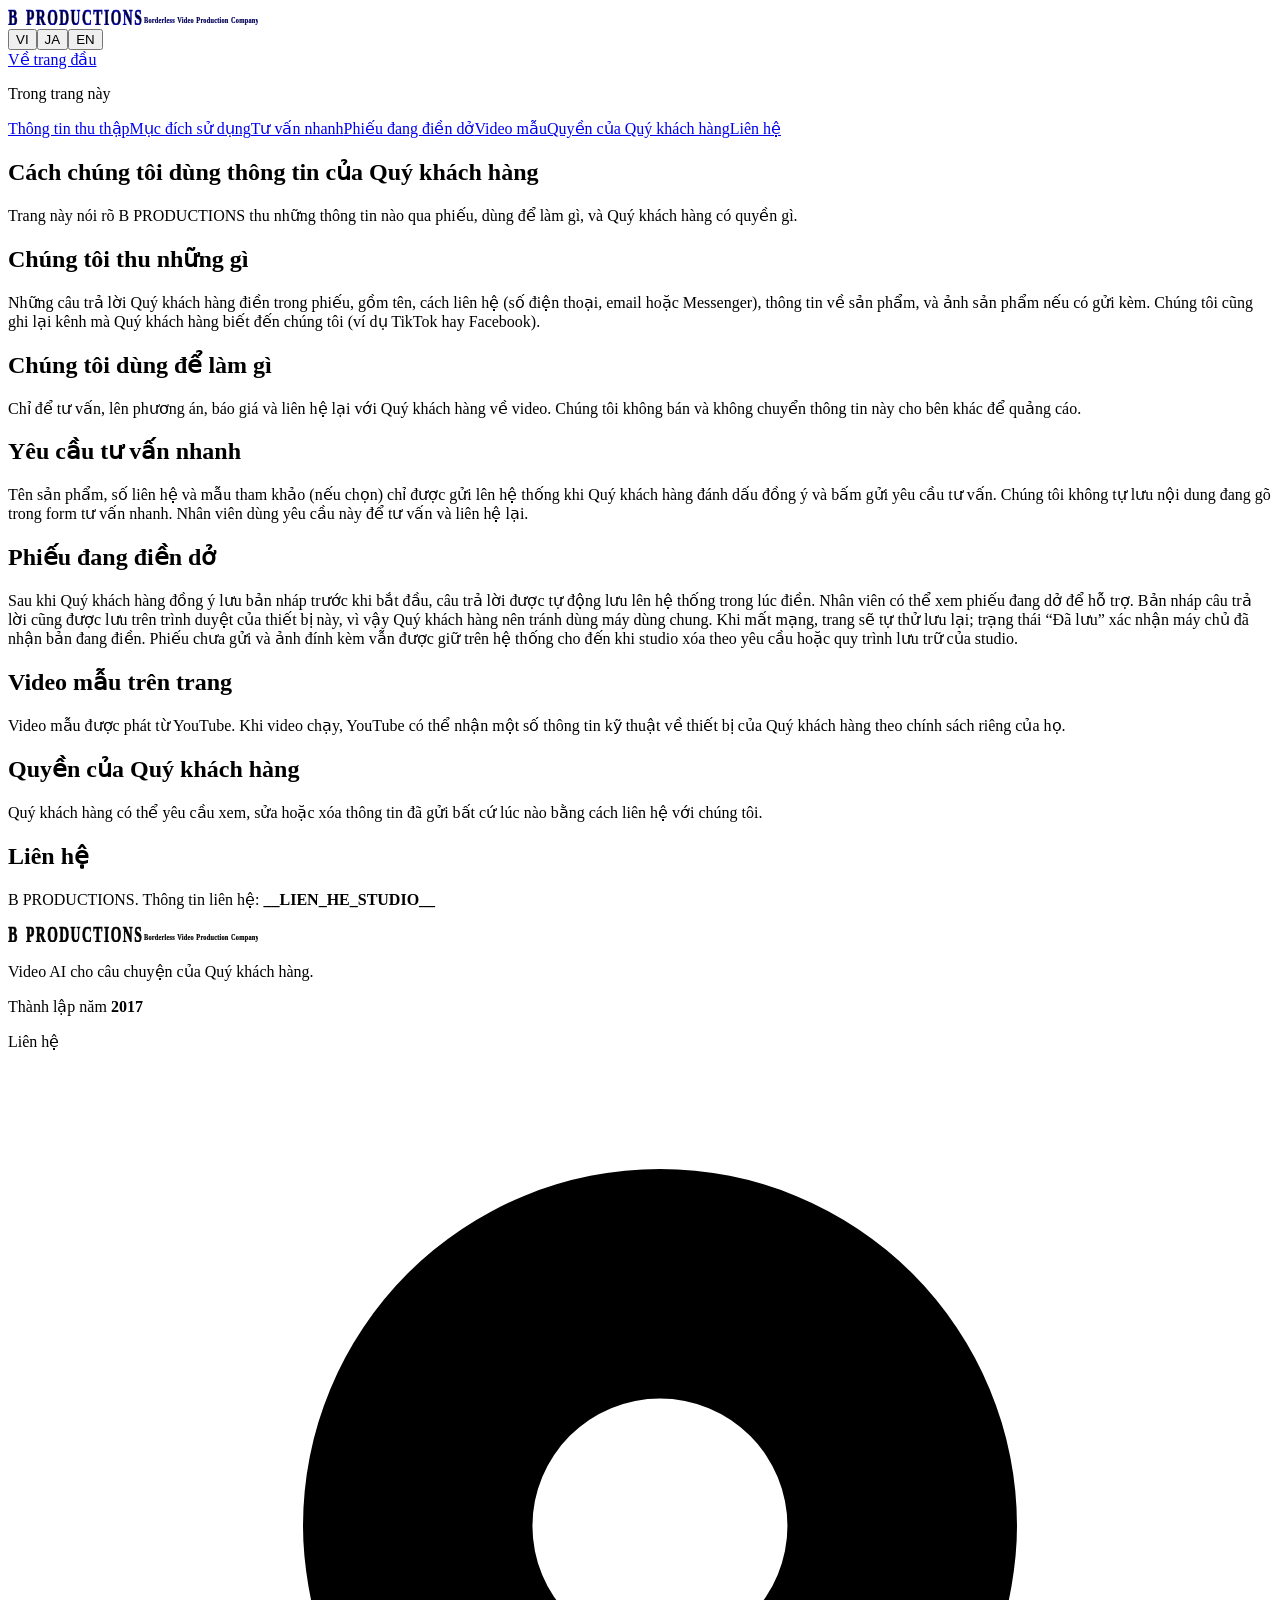
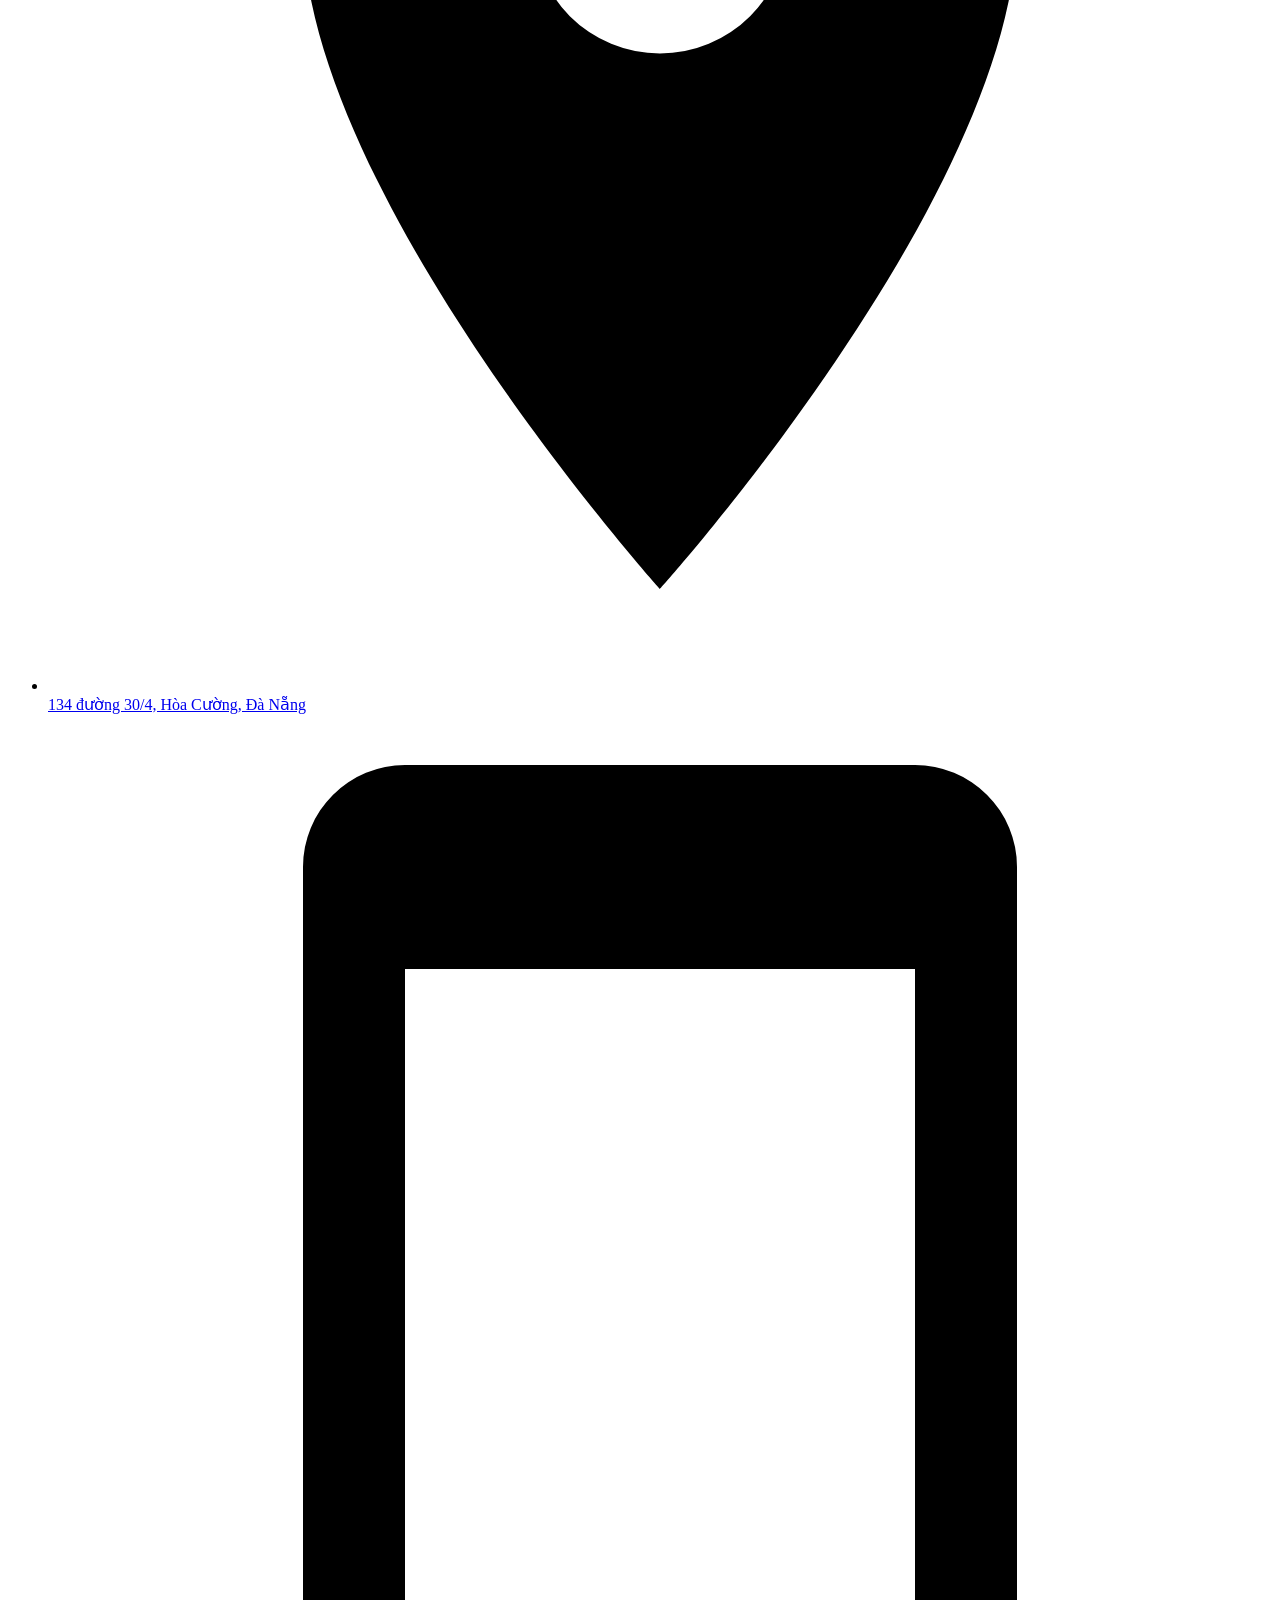
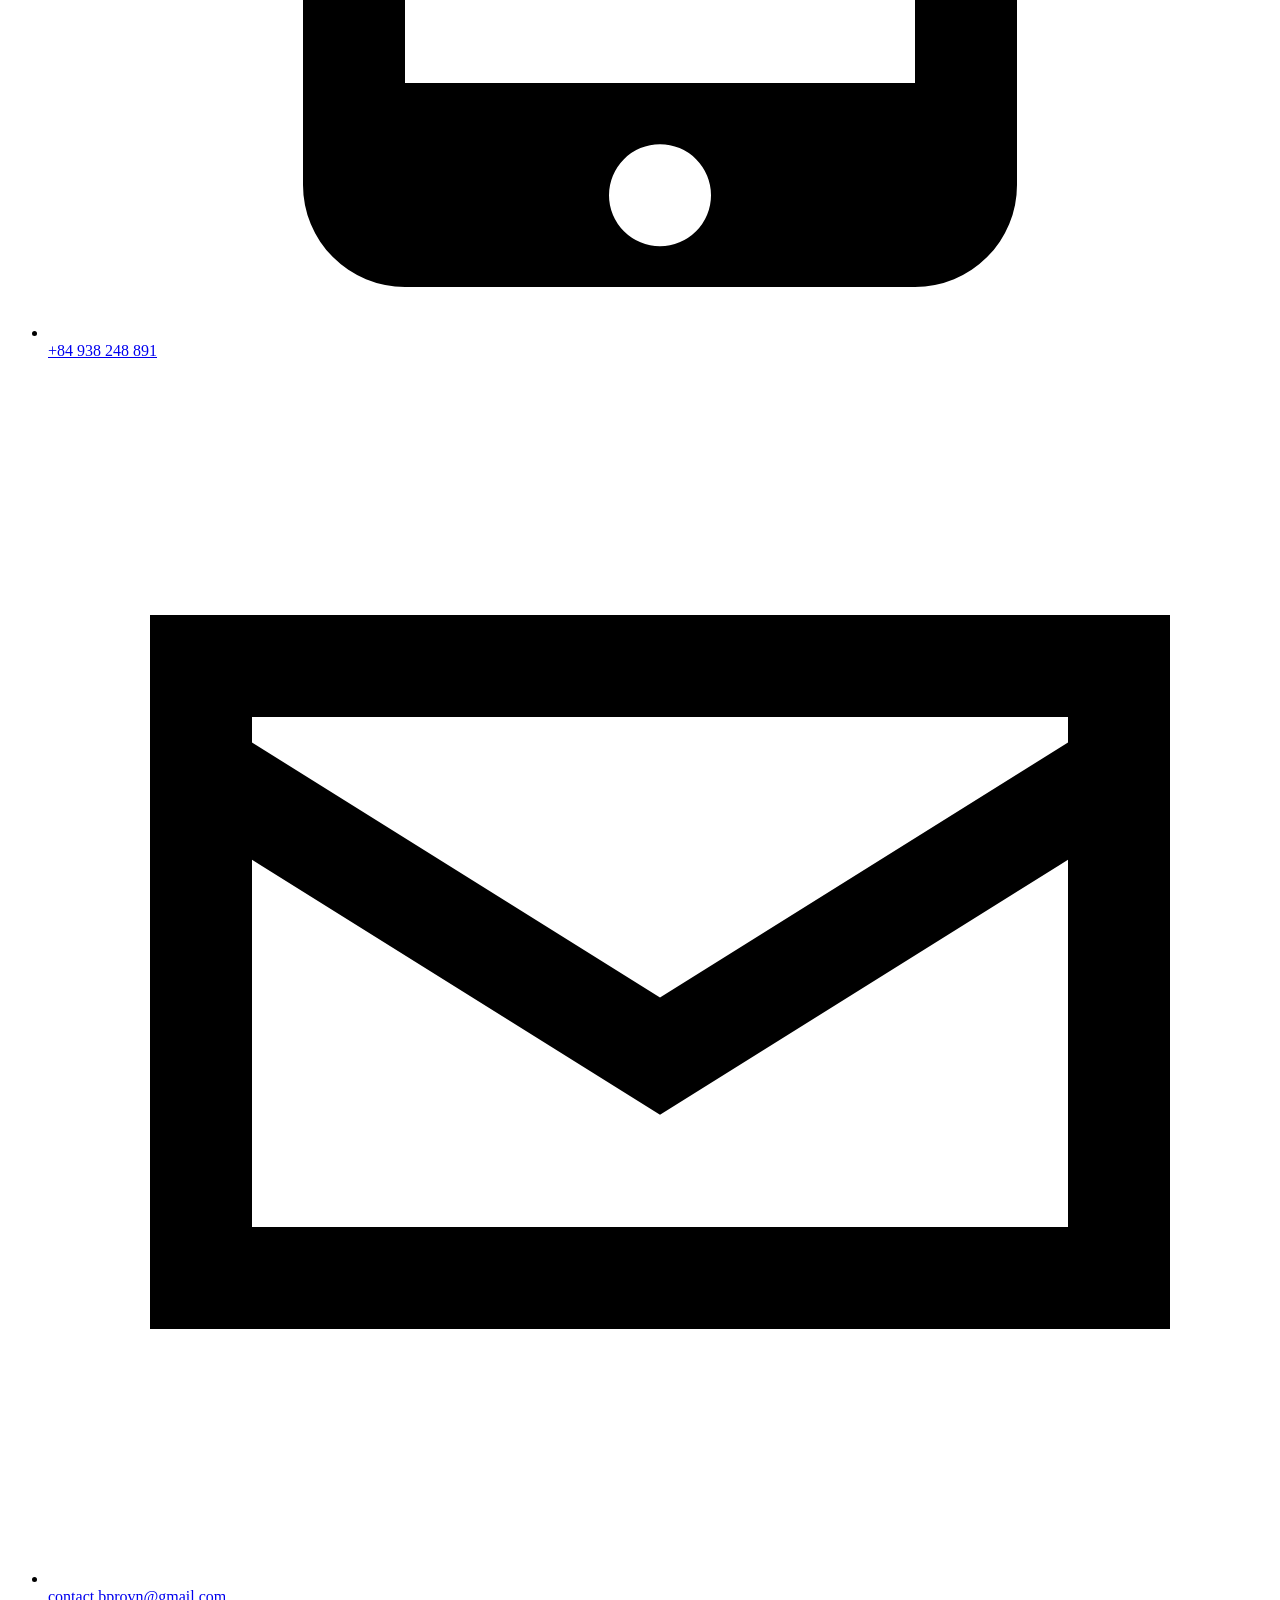
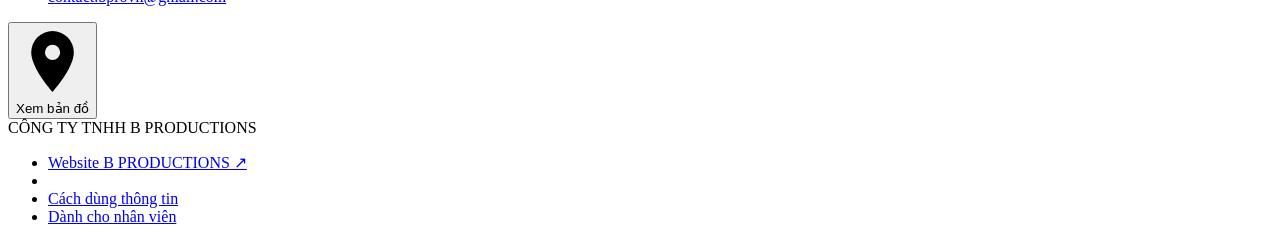
==== web/chinh-sach.html @ c7d4aa9b "Chân trang gọn hơn, thêm bản đồ định vị Google Maps Co-Authored-By: Claude Opus 5.5 <noreply@anthrop" ====
<!DOCTYPE html>
<html lang="vi">
<head>
<meta charset="utf-8">
<meta name="viewport" content="width=device-width, initial-scale=1">
<title>Cách chúng tôi dùng thông tin | B PRODUCTIONS</title>
<link rel="icon" href="/bieu-tuong.png" type="image/png">
<link rel="stylesheet" href="/style.css">
<link rel="stylesheet" href="/brand.css">
<link rel="stylesheet" href="/desktop.css">
<link rel="stylesheet" href="/can-doi.css">
</head>
<body class="parent-brand">
<header class="dau-trang">
  <a class="ten-studio" href="/" aria-label="B PRODUCTIONS — trang chủ"><span class="logo-b logo-dau"><span class="logo-vach" aria-hidden="true"></span><svg class="logo-ten" viewBox="0 0 631 80" width="8.47em" height="1.07em" aria-label="B PRODUCTIONS"><text x="315.5" y="80" text-anchor="middle" textLength="631" lengthAdjust="spacingAndGlyphs" font-size="110" font-weight="700" letter-spacing="12" word-spacing="18" stroke="currentColor" stroke-width="3.5">B PRODUCTIONS</text></svg><svg class="logo-phu" viewBox="0 0 535 38" width="7.18em" height="0.51em" aria-label="Borderless Video Production Company"><text x="267.5" y="29" text-anchor="middle" textLength="535" lengthAdjust="spacingAndGlyphs" font-size="39" font-weight="700" letter-spacing="1.4" word-spacing="4" stroke="currentColor" stroke-width="1.1">Borderless Video Production Company</text></svg></span></a>
  <nav class="cs-dieu-huong"><div class="doi-nn" role="group" aria-label="Ngôn ngữ"><button type="button" data-doi-nn="vi" lang="vi" data-khong-dich aria-label="Tiếng Việt">VI</button><button type="button" data-doi-nn="ja" lang="ja" data-khong-dich aria-label="日本語">JA</button><button type="button" data-doi-nn="en" lang="en" data-khong-dich aria-label="English">EN</button></div><a href="/">Về trang đầu</a></nav>
</header>
<main class="chinh-sach">
  <aside class="chinh-sach-muc-luc"><p>Trong trang này</p><nav aria-label="Mục lục chính sách"><a href="#thu-thap">Thông tin thu thập</a><a href="#muc-dich">Mục đích sử dụng</a><a href="#tu-van-nhanh">Tư vấn nhanh</a><a href="#ban-nhap">Phiếu đang điền dở</a><a href="#video-mau">Video mẫu</a><a href="#quyen">Quyền của Quý khách hàng</a><a href="#lien-he">Liên hệ</a></nav></aside>
  <article class="chinh-sach-noi-dung">
  <h1>Cách chúng tôi dùng thông tin của Quý khách hàng</h1>
  <p class="dan">Trang này nói rõ B PRODUCTIONS thu những thông tin nào qua phiếu, dùng để làm gì, và Quý khách hàng có quyền gì.</p>

  <h2 id="thu-thap">Chúng tôi thu những gì</h2>
  <p>Những câu trả lời Quý khách hàng điền trong phiếu, gồm tên, cách liên hệ (số điện thoại, email hoặc Messenger), thông tin về sản phẩm, và ảnh sản phẩm nếu có gửi kèm. Chúng tôi cũng ghi lại kênh mà Quý khách hàng biết đến chúng tôi (ví dụ TikTok hay Facebook).</p>

  <h2 id="muc-dich">Chúng tôi dùng để làm gì</h2>
  <p>Chỉ để tư vấn, lên phương án, báo giá và liên hệ lại với Quý khách hàng về video. Chúng tôi không bán và không chuyển thông tin này cho bên khác để quảng cáo.</p>

  <h2 id="tu-van-nhanh">Yêu cầu tư vấn nhanh</h2>
  <p>Tên sản phẩm, số liên hệ và mẫu tham khảo (nếu chọn) chỉ được gửi lên hệ thống khi Quý khách hàng đánh dấu đồng ý và bấm gửi yêu cầu tư vấn. Chúng tôi không tự lưu nội dung đang gõ trong form tư vấn nhanh. Nhân viên dùng yêu cầu này để tư vấn và liên hệ lại.</p>

  <h2 id="ban-nhap">Phiếu đang điền dở</h2>
  <p>Sau khi Quý khách hàng đồng ý lưu bản nháp trước khi bắt đầu, câu trả lời được tự động lưu lên hệ thống trong lúc điền. Nhân viên có thể xem phiếu đang dở để hỗ trợ. Bản nháp câu trả lời cũng được lưu trên trình duyệt của thiết bị này, vì vậy Quý khách hàng nên tránh dùng máy dùng chung. Khi mất mạng, trang sẽ tự thử lưu lại; trạng thái “Đã lưu” xác nhận máy chủ đã nhận bản đang điền. Phiếu chưa gửi và ảnh đính kèm vẫn được giữ trên hệ thống cho đến khi studio xóa theo yêu cầu hoặc quy trình lưu trữ của studio.</p>

  <h2 id="video-mau">Video mẫu trên trang</h2>
  <p>Video mẫu được phát từ YouTube. Khi video chạy, YouTube có thể nhận một số thông tin kỹ thuật về thiết bị của Quý khách hàng theo chính sách riêng của họ.</p>

  <h2 id="quyen">Quyền của Quý khách hàng</h2>
  <p>Quý khách hàng có thể yêu cầu xem, sửa hoặc xóa thông tin đã gửi bất cứ lúc nào bằng cách liên hệ với chúng tôi.</p>

  <h2 id="lien-he">Liên hệ</h2>
  <p>B PRODUCTIONS. Thông tin liên hệ: <strong>__LIEN_HE_STUDIO__</strong></p>
  </article>
</main>
<footer class="chan-trang">
  <div class="chan-thuong-hieu"><span class="logo-b logo-chan" aria-hidden="true"><span class="logo-vach"></span><svg class="logo-ten" viewBox="0 0 631 80" width="8.47em" height="1.07em" aria-label="B PRODUCTIONS"><text x="315.5" y="80" text-anchor="middle" textLength="631" lengthAdjust="spacingAndGlyphs" font-size="110" font-weight="700" letter-spacing="12" word-spacing="18" stroke="currentColor" stroke-width="3.5">B PRODUCTIONS</text></svg><svg class="logo-phu" viewBox="0 0 535 38" width="7.18em" height="0.51em" aria-label="Borderless Video Production Company"><text x="267.5" y="29" text-anchor="middle" textLength="535" lengthAdjust="spacingAndGlyphs" font-size="39" font-weight="700" letter-spacing="1.4" word-spacing="4" stroke="currentColor" stroke-width="1.1">Borderless Video Production Company</text></svg></span><p class="chan-khau-hieu">Video AI cho câu chuyện của Quý khách hàng.</p><p class="chan-nam">Thành lập năm <strong>2017</strong></p></div>
  <div class="chan-cot"><p class="chan-tieu-de">Liên hệ</p>
    <ul class="chan-lien-he">
      <li><svg class="chan-icon" viewBox="0 0 24 24" aria-hidden="true"><path d="M12 2a7 7 0 0 0-7 7c0 5.2 7 13 7 13s7-7.8 7-13a7 7 0 0 0-7-7Zm0 9.5A2.5 2.5 0 1 1 12 6.5a2.5 2.5 0 0 1 0 5Z"/></svg><a href="https://www.google.com/maps/search/?api=1&amp;query=134%2030%20Th%C3%A1ng%204%2C%20H%C3%B2a%20C%C6%B0%E1%BB%9Dng%20B%E1%BA%AFc%2C%20H%E1%BA%A3i%20Ch%C3%A2u%2C%20%C4%90%C3%A0%20N%E1%BA%B5ng" target="_blank" rel="noopener noreferrer">134 đường 30/4, Hòa Cường, Đà Nẵng</a></li>
      <li><svg class="chan-icon" viewBox="0 0 24 24" aria-hidden="true"><path d="M7 1h10a2 2 0 0 1 2 2v18a2 2 0 0 1-2 2H7a2 2 0 0 1-2-2V3a2 2 0 0 1 2-2Zm0 4v14h10V5H7Zm5 15.2a1 1 0 1 0 0 2 1 1 0 0 0 0-2Z"/></svg><a href="tel:+84938248891">+84 938 248 891</a></li>
      <li><svg class="chan-icon" viewBox="0 0 24 24" aria-hidden="true"><path d="M2 5h20v14H2V5Zm2 2v.5l8 5 8-5V7H4Zm16 2.8-8 5-8-5V17h16V9.8Z"/></svg><a href="mailto:contact.bprovn@gmail.com">contact.bprovn@gmail.com</a></li>
    </ul>
  </div>
  <div class="ban-do" data-ban-do="134 30 Tháng 4, Hòa Cường Bắc, Hải Châu, Đà Nẵng">
    <button type="button" class="ban-do-nut"><svg class="ban-do-ghim" viewBox="0 0 24 24" aria-hidden="true"><path d="M12 2a7 7 0 0 0-7 7c0 5.2 7 13 7 13s7-7.8 7-13a7 7 0 0 0-7-7Zm0 9.5A2.5 2.5 0 1 1 12 6.5a2.5 2.5 0 0 1 0 5Z"/></svg><span>Xem bản đồ</span></button>
  </div>
  <div class="chan-day">
    <span>CÔNG TY TNHH B PRODUCTIONS</span>
    <ul class="chan-lien-ket">
      <li><a href="https://www.bprovn.com/" target="_blank" rel="noopener noreferrer">Website B PRODUCTIONS ↗</a></li>
      <li><a id="link-zalo" hidden target="_blank" rel="noopener">Nhắn Zalo</a></li>
      <li><a href="/chinh-sach">Cách dùng thông tin</a></li>
      <li><a href="/nhan-vien">Dành cho nhân viên</a></li>
    </ul>
  </div>
</footer>
<script src="/ngon-ngu.js" defer></script>
</body>
</html>
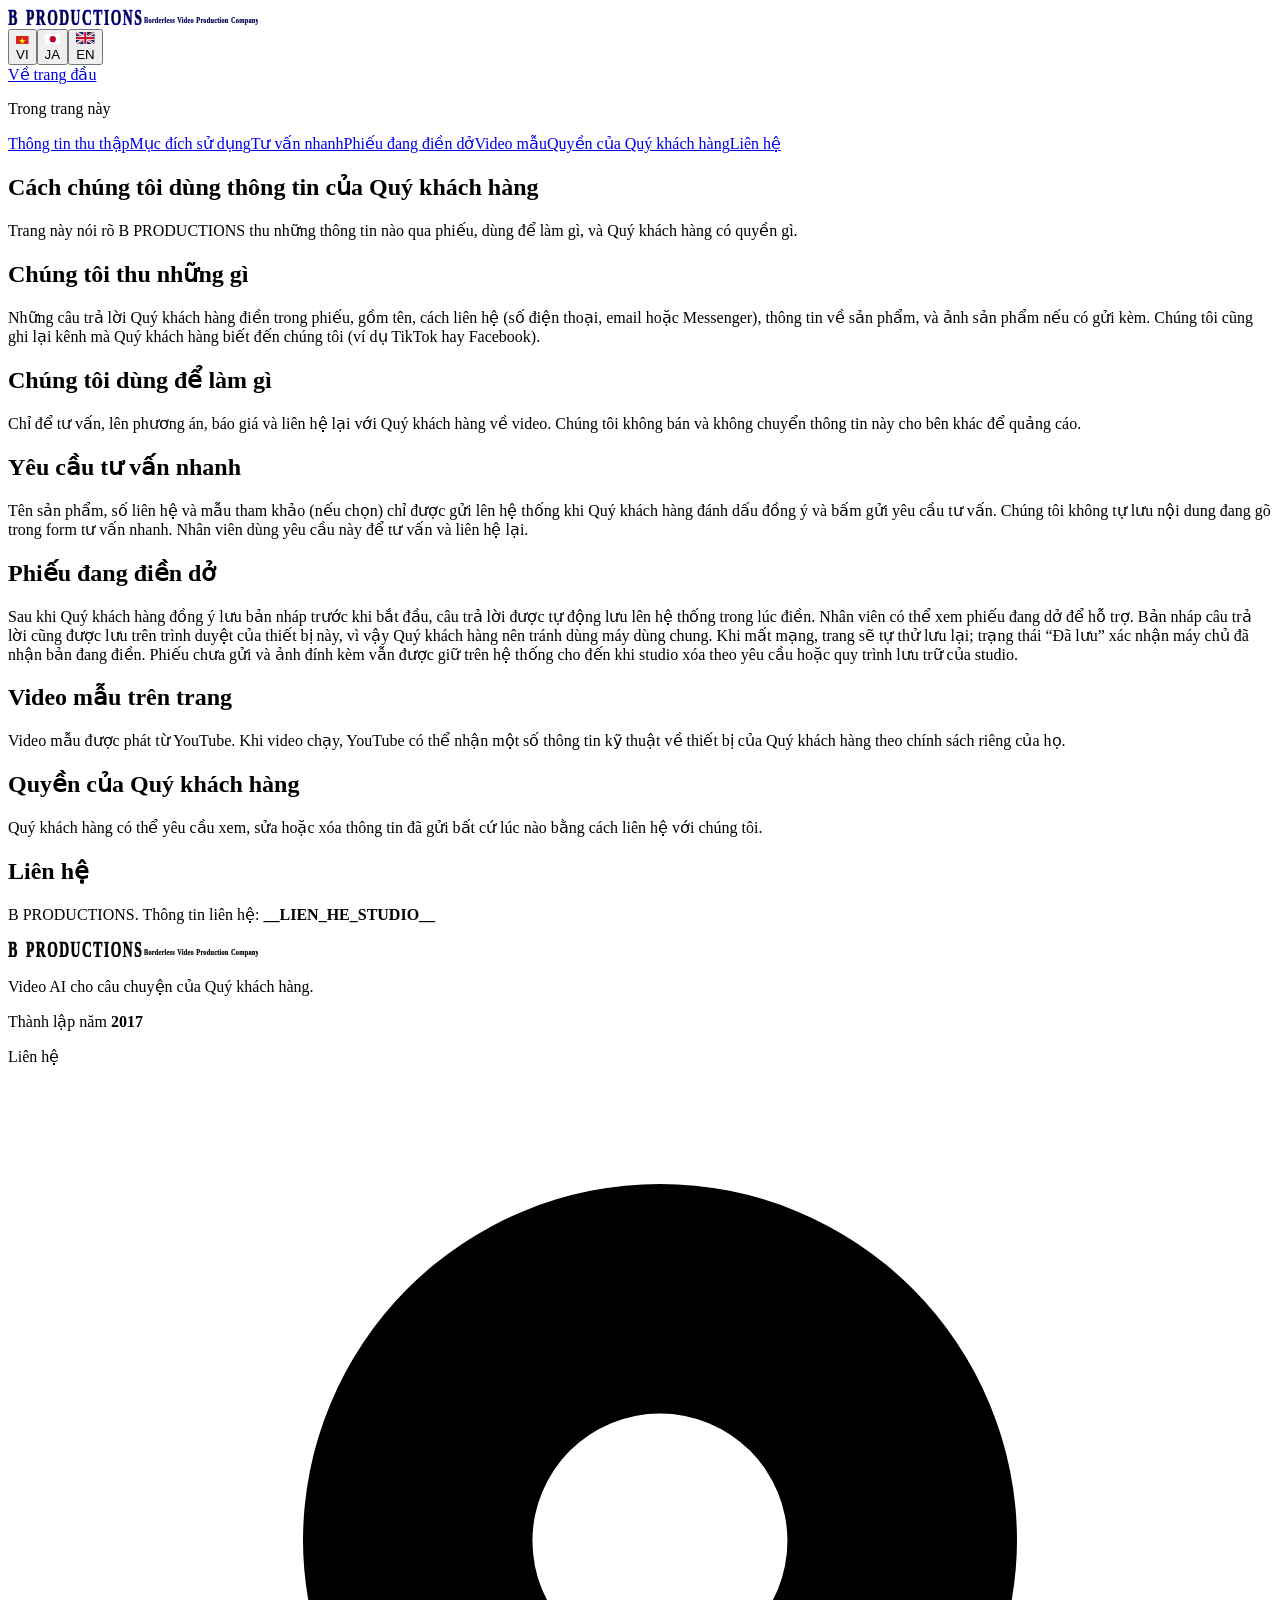
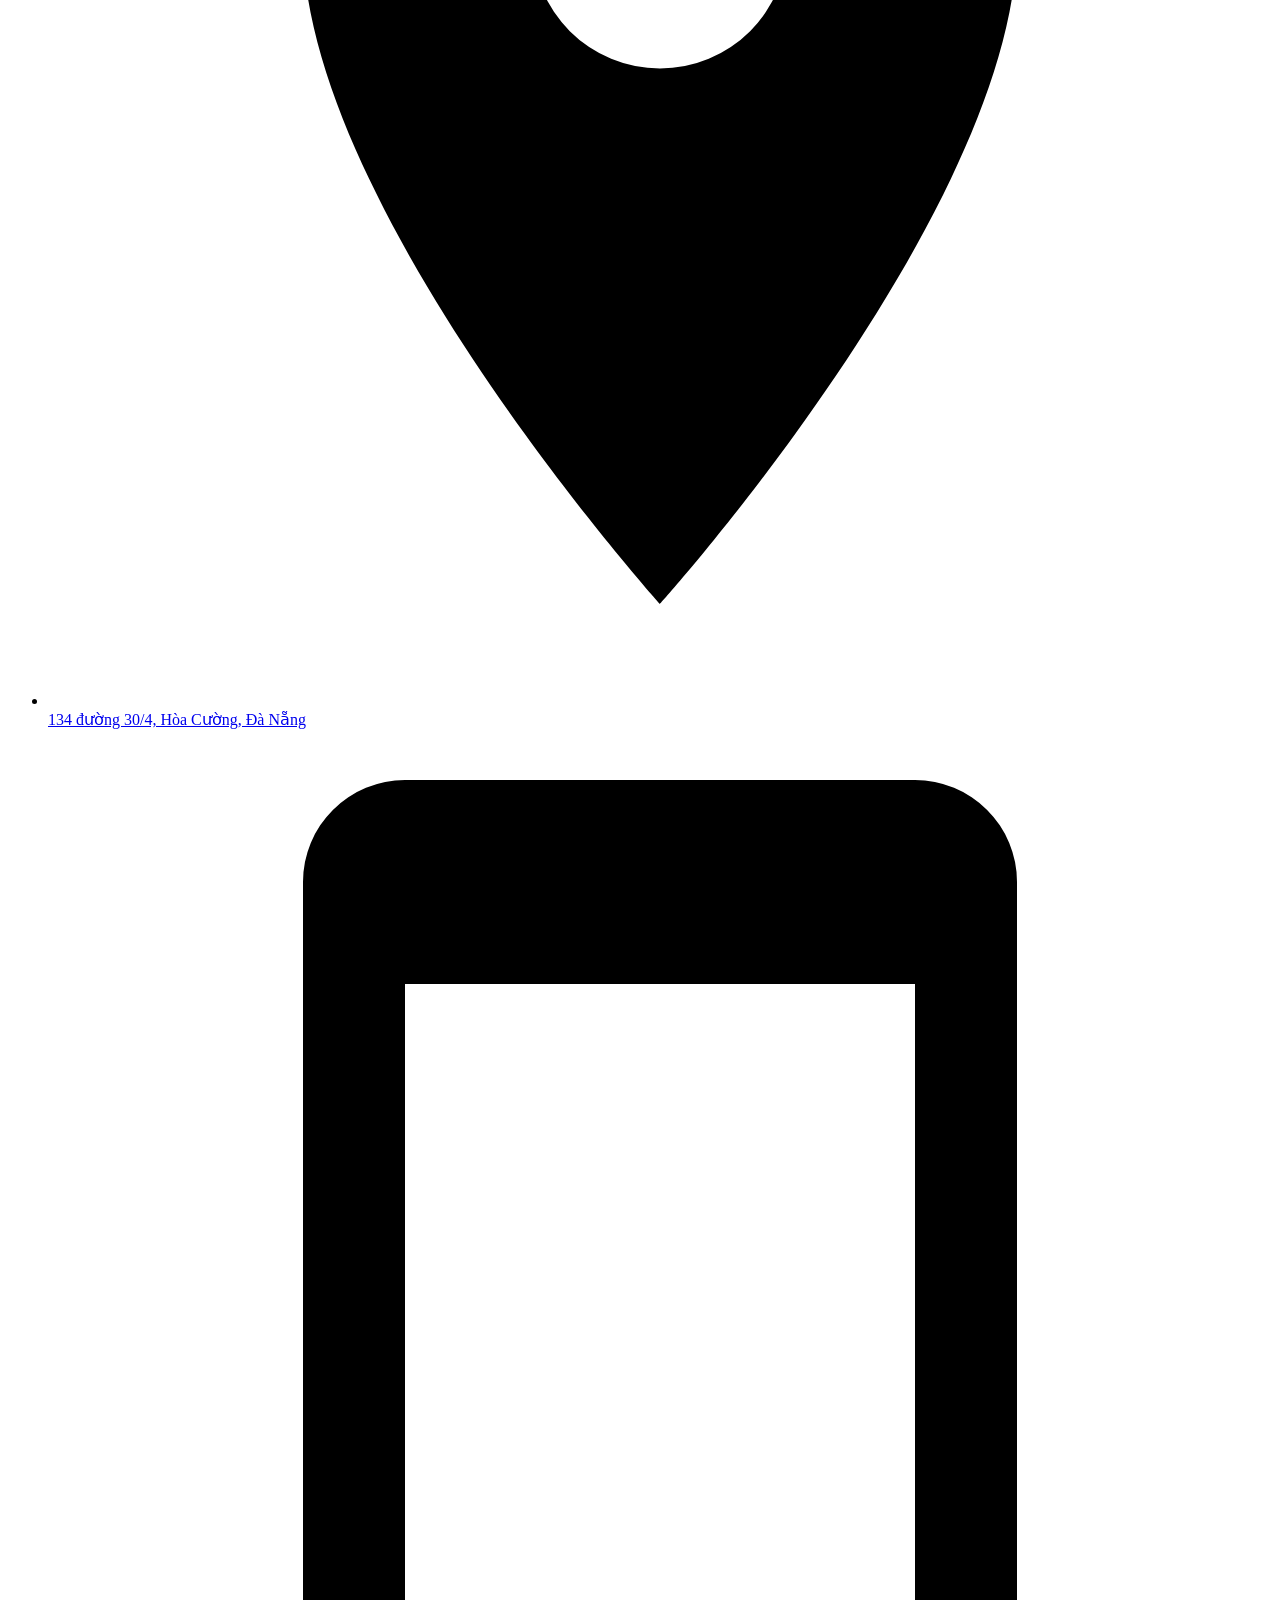
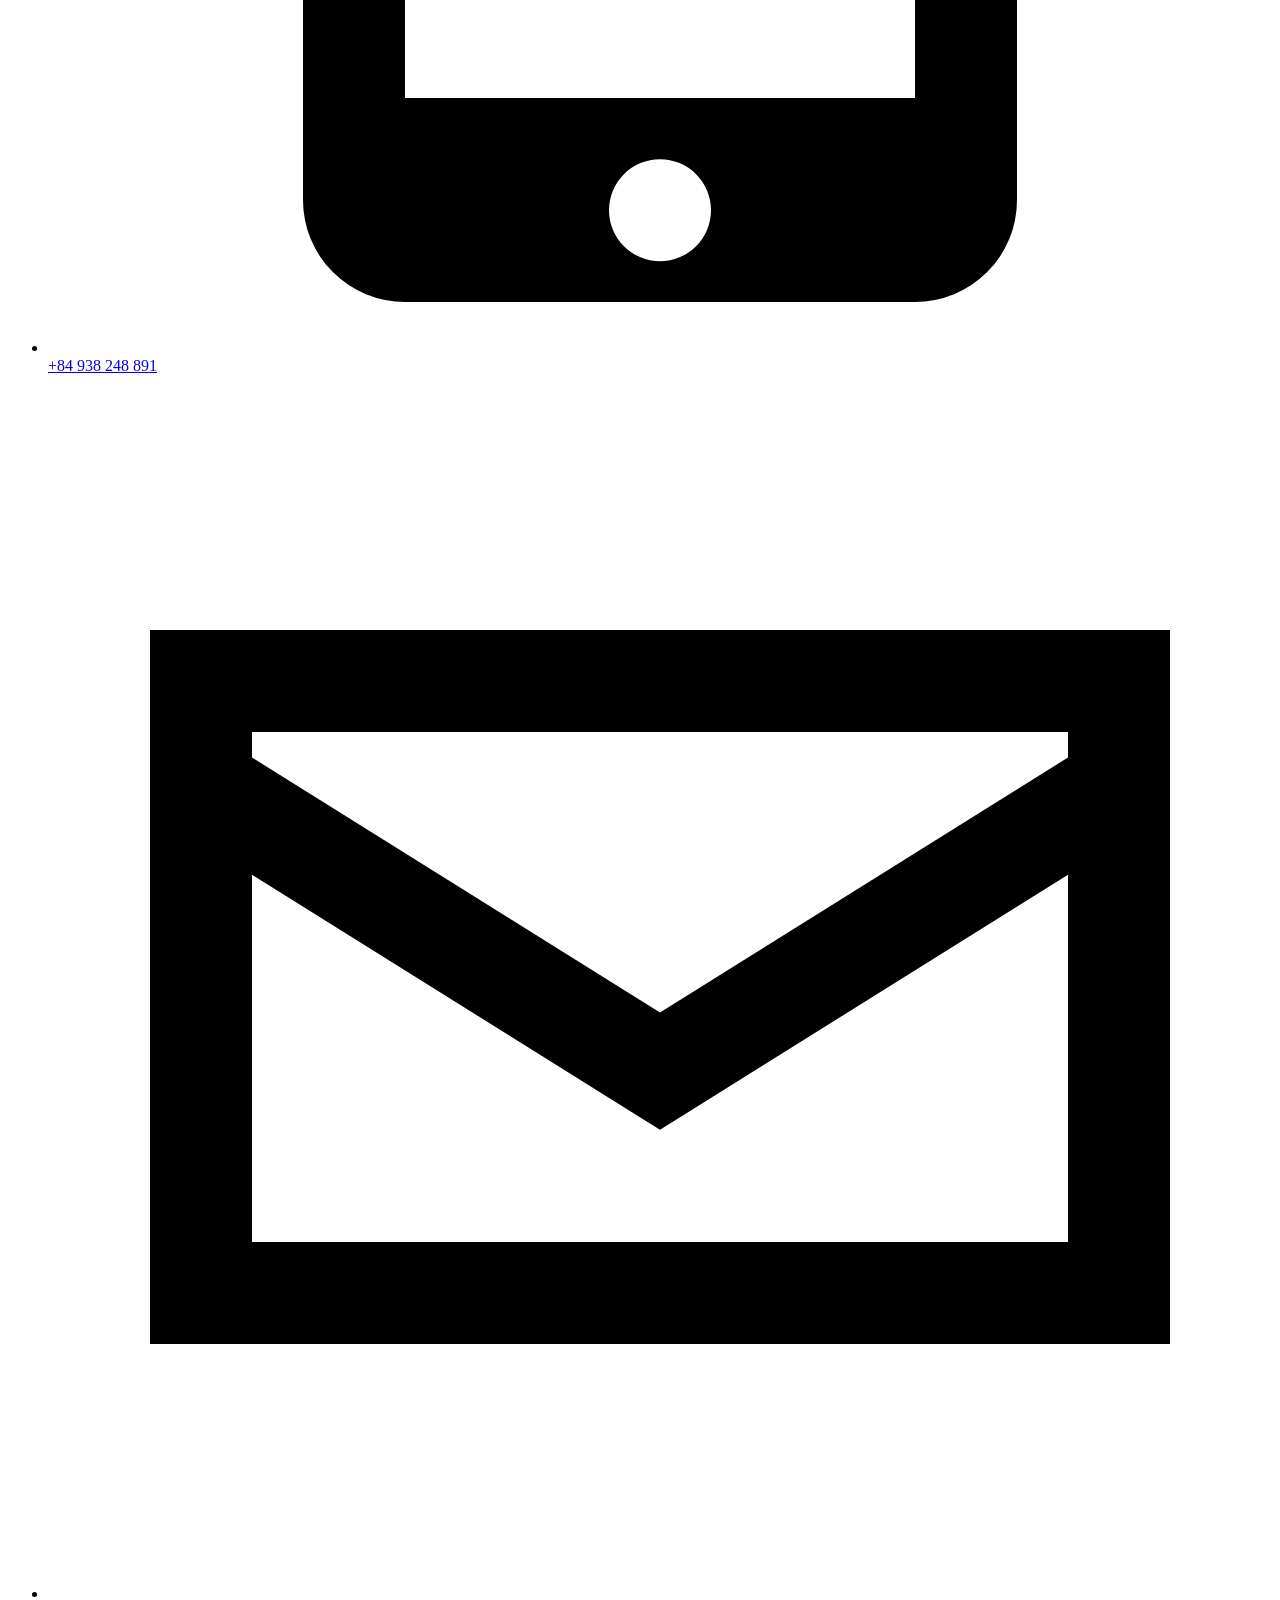
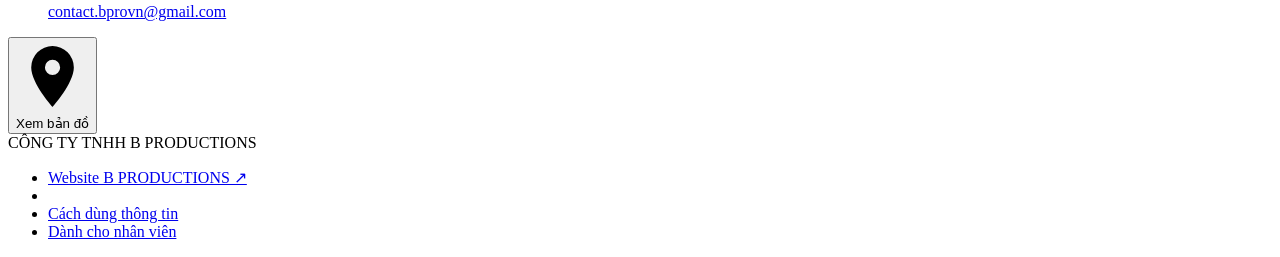
==== commit ac4dc9c9: "Nút đổi ngôn ngữ có lá cờ Việt Nam, Nhật Bản, Anh Co-Authored-By: Claude Opus 5.5 <noreply@anthropic" ====
--- a/web/chinh-sach.html
+++ b/web/chinh-sach.html
@@ -13,7 +13,7 @@
 <body class="parent-brand">
 <header class="dau-trang">
   <a class="ten-studio" href="/" aria-label="B PRODUCTIONS — trang chủ"><span class="logo-b logo-dau"><span class="logo-vach" aria-hidden="true"></span><svg class="logo-ten" viewBox="0 0 631 80" width="8.47em" height="1.07em" aria-label="B PRODUCTIONS"><text x="315.5" y="80" text-anchor="middle" textLength="631" lengthAdjust="spacingAndGlyphs" font-size="110" font-weight="700" letter-spacing="12" word-spacing="18" stroke="currentColor" stroke-width="3.5">B PRODUCTIONS</text></svg><svg class="logo-phu" viewBox="0 0 535 38" width="7.18em" height="0.51em" aria-label="Borderless Video Production Company"><text x="267.5" y="29" text-anchor="middle" textLength="535" lengthAdjust="spacingAndGlyphs" font-size="39" font-weight="700" letter-spacing="1.4" word-spacing="4" stroke="currentColor" stroke-width="1.1">Borderless Video Production Company</text></svg></span></a>
-  <nav class="cs-dieu-huong"><div class="doi-nn" role="group" aria-label="Ngôn ngữ"><button type="button" data-doi-nn="vi" lang="vi" data-khong-dich aria-label="Tiếng Việt">VI</button><button type="button" data-doi-nn="ja" lang="ja" data-khong-dich aria-label="日本語">JA</button><button type="button" data-doi-nn="en" lang="en" data-khong-dich aria-label="English">EN</button></div><a href="/">Về trang đầu</a></nav>
+  <nav class="cs-dieu-huong"><div class="doi-nn" role="group" aria-label="Ngôn ngữ"><button type="button" data-doi-nn="vi" lang="vi" data-khong-dich aria-label="Tiếng Việt" title="Tiếng Việt"><svg class="co" viewBox="0 0 30 20" aria-hidden="true"><rect width="30" height="20" fill="#DA251D"/><polygon fill="#FFFF00" points="15,4 16.76,9.43 22.47,9.43 17.85,12.78 19.62,18.21 15,14.86 10.38,18.21 12.15,12.78 7.53,9.43 13.24,9.43"/></svg><span class="doi-nn-ma">VI</span></button><button type="button" data-doi-nn="ja" lang="ja" data-khong-dich aria-label="日本語" title="日本語"><svg class="co" viewBox="0 0 30 20" aria-hidden="true"><rect width="30" height="20" fill="#fff"/><circle cx="15" cy="10" r="6" fill="#BC002D"/></svg><span class="doi-nn-ma">JA</span></button><button type="button" data-doi-nn="en" lang="en" data-khong-dich aria-label="English" title="English"><svg class="co" viewBox="0 0 60 40" aria-hidden="true"><clipPath id="co-gb-1"><path d="M30,20 h30 v20 z v20 h-30 z h-30 v-20 z v-20 h30 z"/></clipPath><rect width="60" height="40" fill="#012169"/><path d="M0,0 L60,40 M60,0 L0,40" stroke="#fff" stroke-width="8"/><path d="M0,0 L60,40 M60,0 L0,40" clip-path="url(#co-gb-1)" stroke="#C8102E" stroke-width="5"/><path d="M30,0 v40 M0,20 h60" stroke="#fff" stroke-width="12"/><path d="M30,0 v40 M0,20 h60" stroke="#C8102E" stroke-width="7"/></svg><span class="doi-nn-ma">EN</span></button></div><a href="/">Về trang đầu</a></nav>
 </header>
 <main class="chinh-sach">
   <aside class="chinh-sach-muc-luc"><p>Trong trang này</p><nav aria-label="Mục lục chính sách"><a href="#thu-thap">Thông tin thu thập</a><a href="#muc-dich">Mục đích sử dụng</a><a href="#tu-van-nhanh">Tư vấn nhanh</a><a href="#ban-nhap">Phiếu đang điền dở</a><a href="#video-mau">Video mẫu</a><a href="#quyen">Quyền của Quý khách hàng</a><a href="#lien-he">Liên hệ</a></nav></aside>
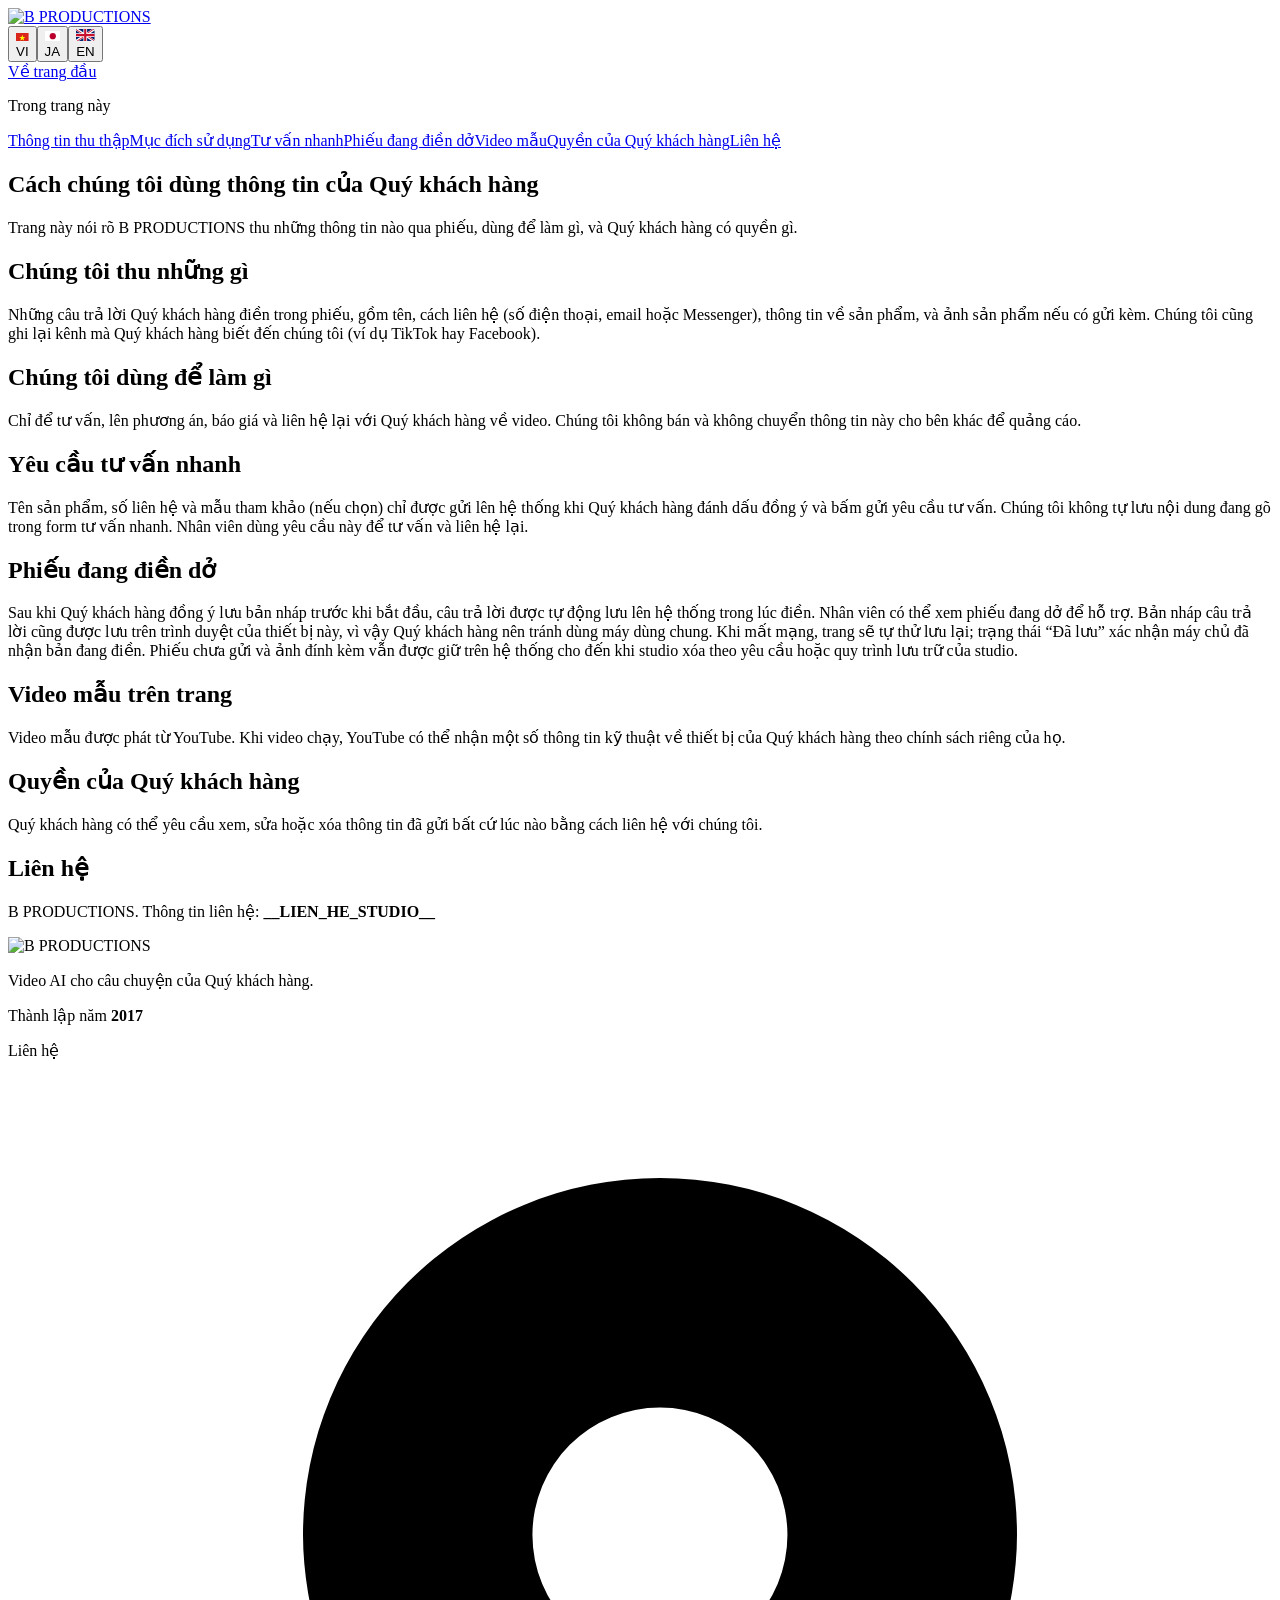
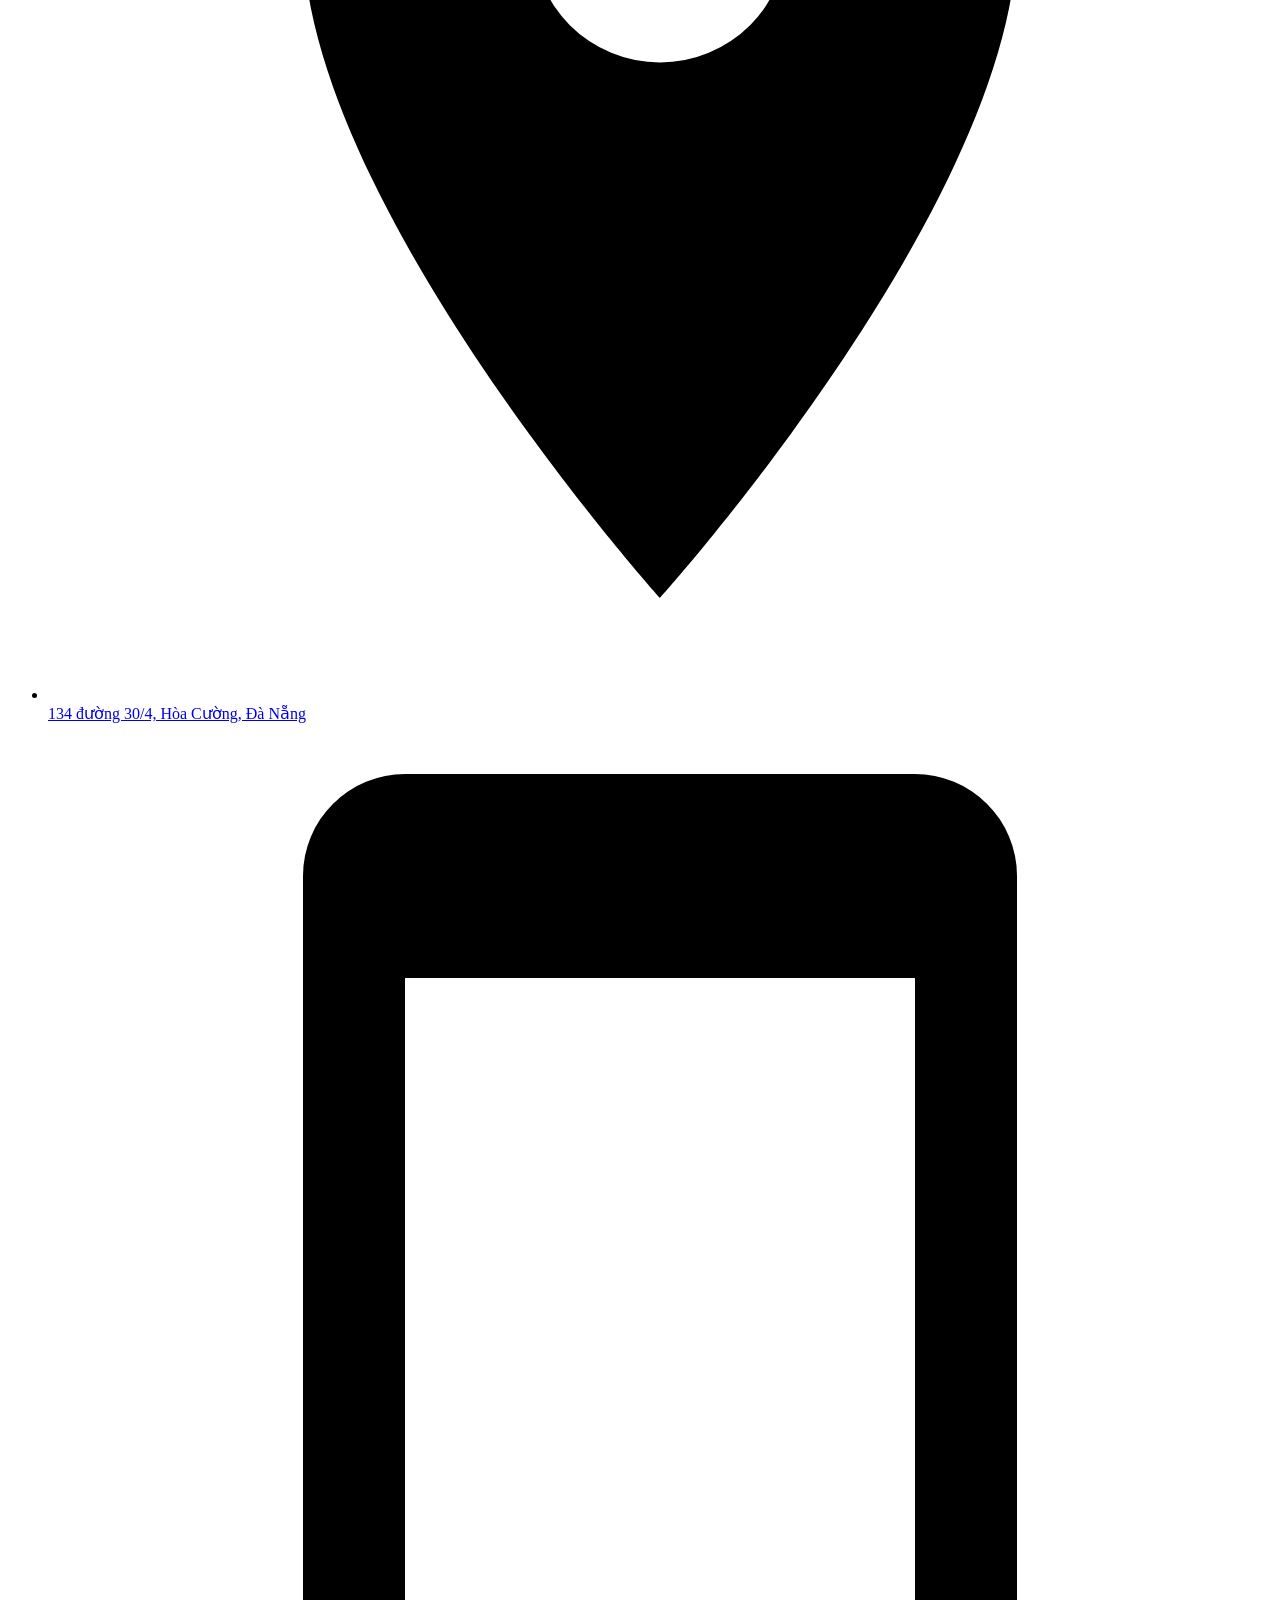
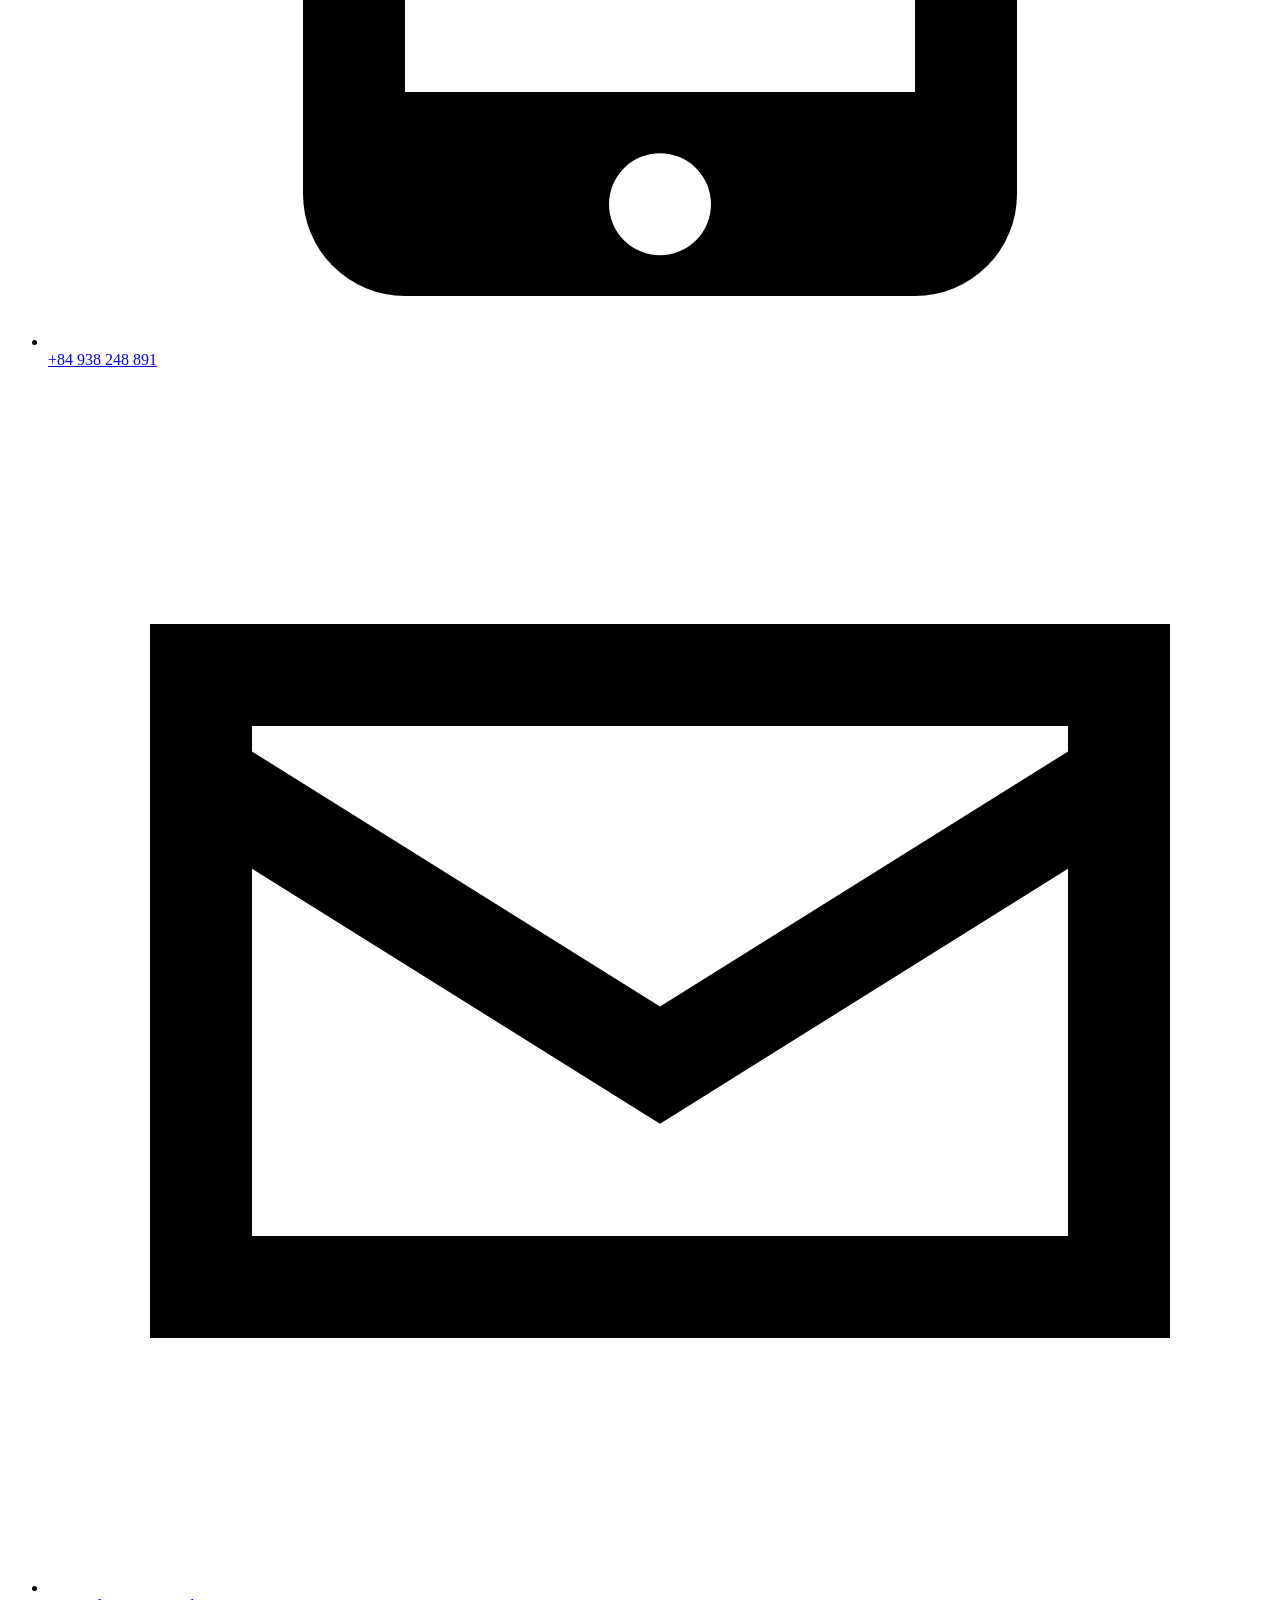
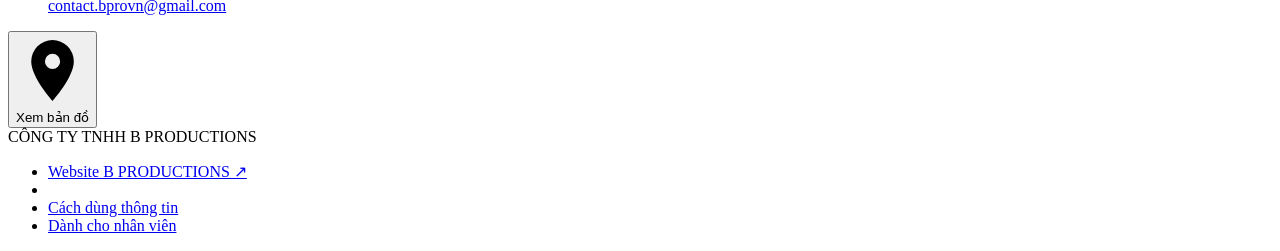
==== commit cb7668be: "Sửa theo góp ý nhóm: câu 11 chọn được mẫu, giọng vùng, logo gốc, máy vẽ chậm tự nhẹ - Câu 11: vòng t" ====
--- a/web/chinh-sach.html
+++ b/web/chinh-sach.html
@@ -12,7 +12,7 @@
 </head>
 <body class="parent-brand">
 <header class="dau-trang">
-  <a class="ten-studio" href="/" aria-label="B PRODUCTIONS — trang chủ"><span class="logo-b logo-dau"><span class="logo-vach" aria-hidden="true"></span><svg class="logo-ten" viewBox="0 0 631 80" width="8.47em" height="1.07em" aria-label="B PRODUCTIONS"><text x="315.5" y="80" text-anchor="middle" textLength="631" lengthAdjust="spacingAndGlyphs" font-size="110" font-weight="700" letter-spacing="12" word-spacing="18" stroke="currentColor" stroke-width="3.5">B PRODUCTIONS</text></svg><svg class="logo-phu" viewBox="0 0 535 38" width="7.18em" height="0.51em" aria-label="Borderless Video Production Company"><text x="267.5" y="29" text-anchor="middle" textLength="535" lengthAdjust="spacingAndGlyphs" font-size="39" font-weight="700" letter-spacing="1.4" word-spacing="4" stroke="currentColor" stroke-width="1.1">Borderless Video Production Company</text></svg></span></a>
+  <a class="ten-studio" href="/" aria-label="B PRODUCTIONS — trang chủ"><img class="logo-anh logo-dau" src="/logo-chu-den.webp" width="480" height="324" alt="B PRODUCTIONS"></a>
   <nav class="cs-dieu-huong"><div class="doi-nn" role="group" aria-label="Ngôn ngữ"><button type="button" data-doi-nn="vi" lang="vi" data-khong-dich aria-label="Tiếng Việt" title="Tiếng Việt"><svg class="co" viewBox="0 0 30 20" aria-hidden="true"><rect width="30" height="20" fill="#DA251D"/><polygon fill="#FFFF00" points="15,4 16.76,9.43 22.47,9.43 17.85,12.78 19.62,18.21 15,14.86 10.38,18.21 12.15,12.78 7.53,9.43 13.24,9.43"/></svg><span class="doi-nn-ma">VI</span></button><button type="button" data-doi-nn="ja" lang="ja" data-khong-dich aria-label="日本語" title="日本語"><svg class="co" viewBox="0 0 30 20" aria-hidden="true"><rect width="30" height="20" fill="#fff"/><circle cx="15" cy="10" r="6" fill="#BC002D"/></svg><span class="doi-nn-ma">JA</span></button><button type="button" data-doi-nn="en" lang="en" data-khong-dich aria-label="English" title="English"><svg class="co" viewBox="0 0 60 40" aria-hidden="true"><clipPath id="co-gb-1"><path d="M30,20 h30 v20 z v20 h-30 z h-30 v-20 z v-20 h30 z"/></clipPath><rect width="60" height="40" fill="#012169"/><path d="M0,0 L60,40 M60,0 L0,40" stroke="#fff" stroke-width="8"/><path d="M0,0 L60,40 M60,0 L0,40" clip-path="url(#co-gb-1)" stroke="#C8102E" stroke-width="5"/><path d="M30,0 v40 M0,20 h60" stroke="#fff" stroke-width="12"/><path d="M30,0 v40 M0,20 h60" stroke="#C8102E" stroke-width="7"/></svg><span class="doi-nn-ma">EN</span></button></div><a href="/">Về trang đầu</a></nav>
 </header>
 <main class="chinh-sach">
@@ -44,7 +44,7 @@
   </article>
 </main>
 <footer class="chan-trang">
-  <div class="chan-thuong-hieu"><span class="logo-b logo-chan" aria-hidden="true"><span class="logo-vach"></span><svg class="logo-ten" viewBox="0 0 631 80" width="8.47em" height="1.07em" aria-label="B PRODUCTIONS"><text x="315.5" y="80" text-anchor="middle" textLength="631" lengthAdjust="spacingAndGlyphs" font-size="110" font-weight="700" letter-spacing="12" word-spacing="18" stroke="currentColor" stroke-width="3.5">B PRODUCTIONS</text></svg><svg class="logo-phu" viewBox="0 0 535 38" width="7.18em" height="0.51em" aria-label="Borderless Video Production Company"><text x="267.5" y="29" text-anchor="middle" textLength="535" lengthAdjust="spacingAndGlyphs" font-size="39" font-weight="700" letter-spacing="1.4" word-spacing="4" stroke="currentColor" stroke-width="1.1">Borderless Video Production Company</text></svg></span><p class="chan-khau-hieu">Video AI cho câu chuyện của Quý khách hàng.</p><p class="chan-nam">Thành lập năm <strong>2017</strong></p></div>
+  <div class="chan-thuong-hieu"><img class="logo-anh logo-chan" src="/logo-chu-trang.webp" width="480" height="324" alt="B PRODUCTIONS" loading="lazy"><p class="chan-khau-hieu">Video AI cho câu chuyện của Quý khách hàng.</p><p class="chan-nam">Thành lập năm <strong>2017</strong></p></div>
   <div class="chan-cot"><p class="chan-tieu-de">Liên hệ</p>
     <ul class="chan-lien-he">
       <li><svg class="chan-icon" viewBox="0 0 24 24" aria-hidden="true"><path d="M12 2a7 7 0 0 0-7 7c0 5.2 7 13 7 13s7-7.8 7-13a7 7 0 0 0-7-7Zm0 9.5A2.5 2.5 0 1 1 12 6.5a2.5 2.5 0 0 1 0 5Z"/></svg><a href="https://www.google.com/maps/search/?api=1&amp;query=134%2030%20Th%C3%A1ng%204%2C%20H%C3%B2a%20C%C6%B0%E1%BB%9Dng%20B%E1%BA%AFc%2C%20H%E1%BA%A3i%20Ch%C3%A2u%2C%20%C4%90%C3%A0%20N%E1%BA%B5ng" target="_blank" rel="noopener noreferrer">134 đường 30/4, Hòa Cường, Đà Nẵng</a></li>
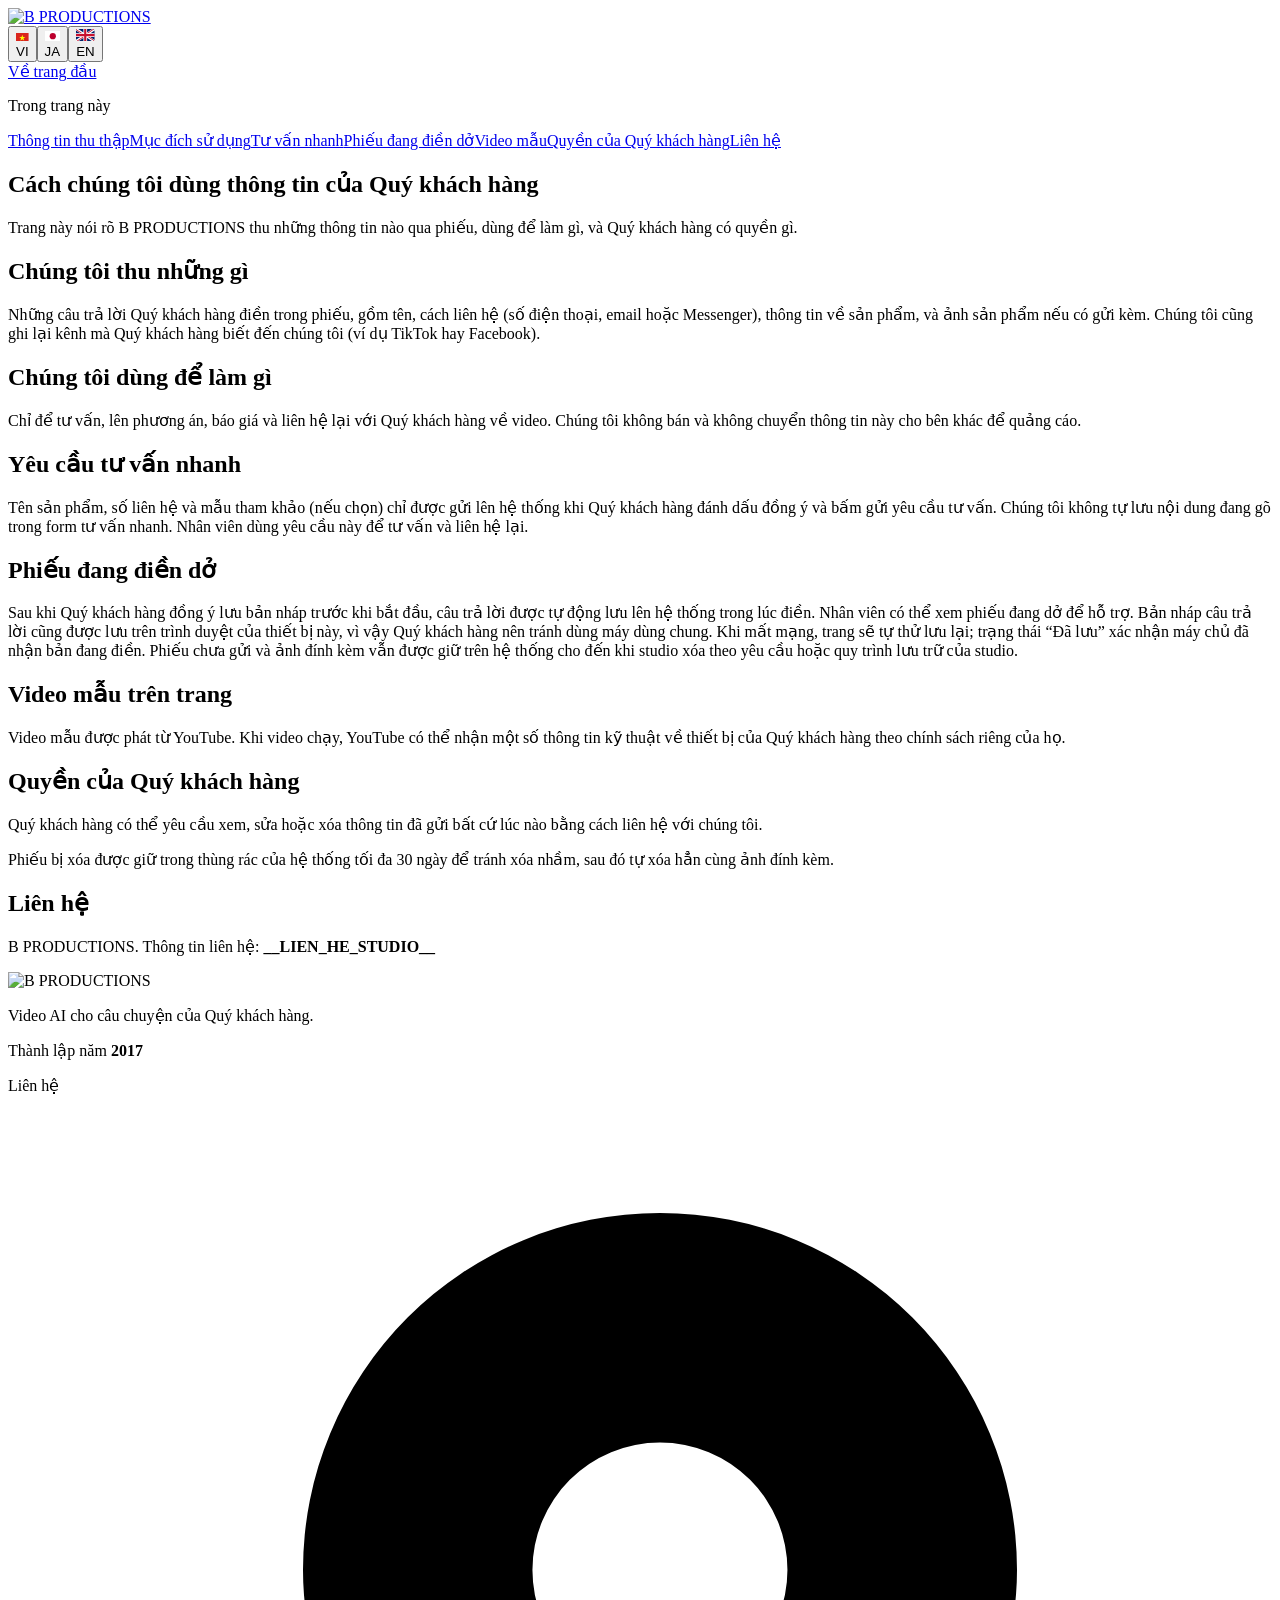
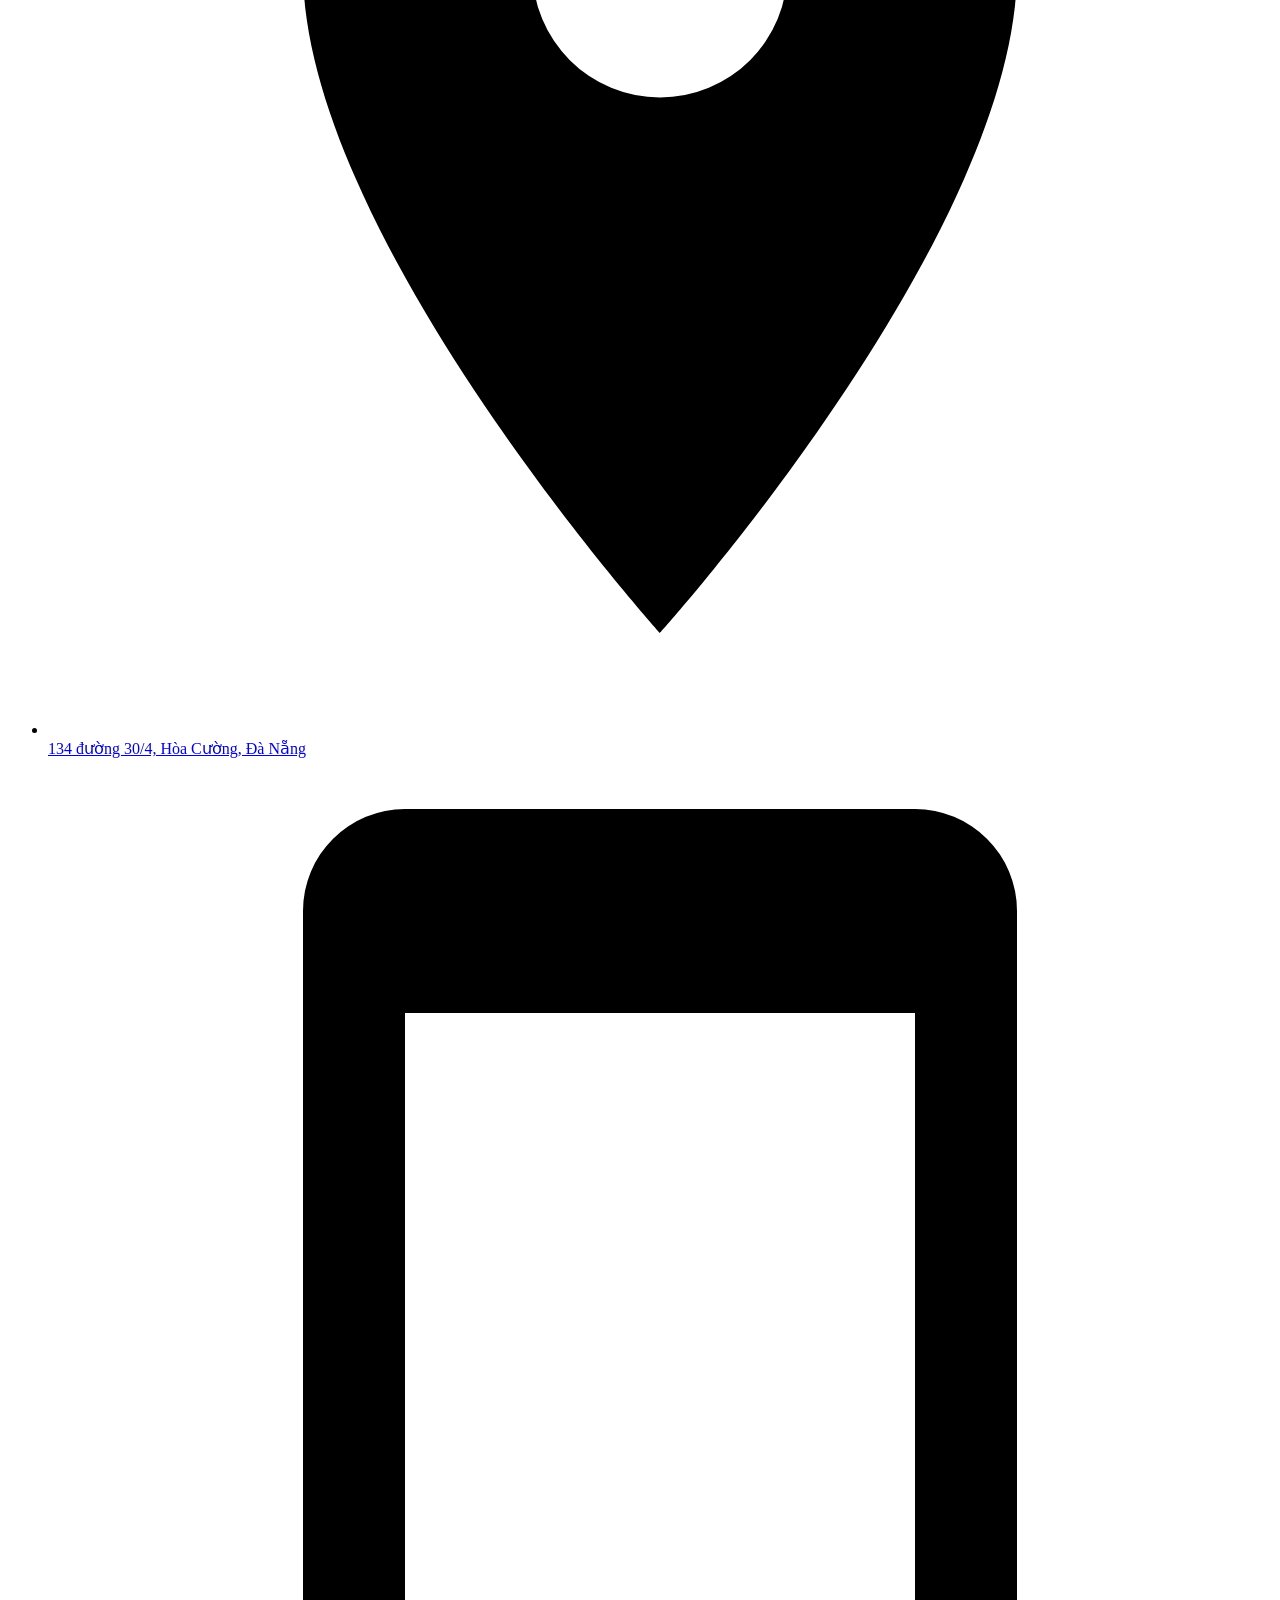
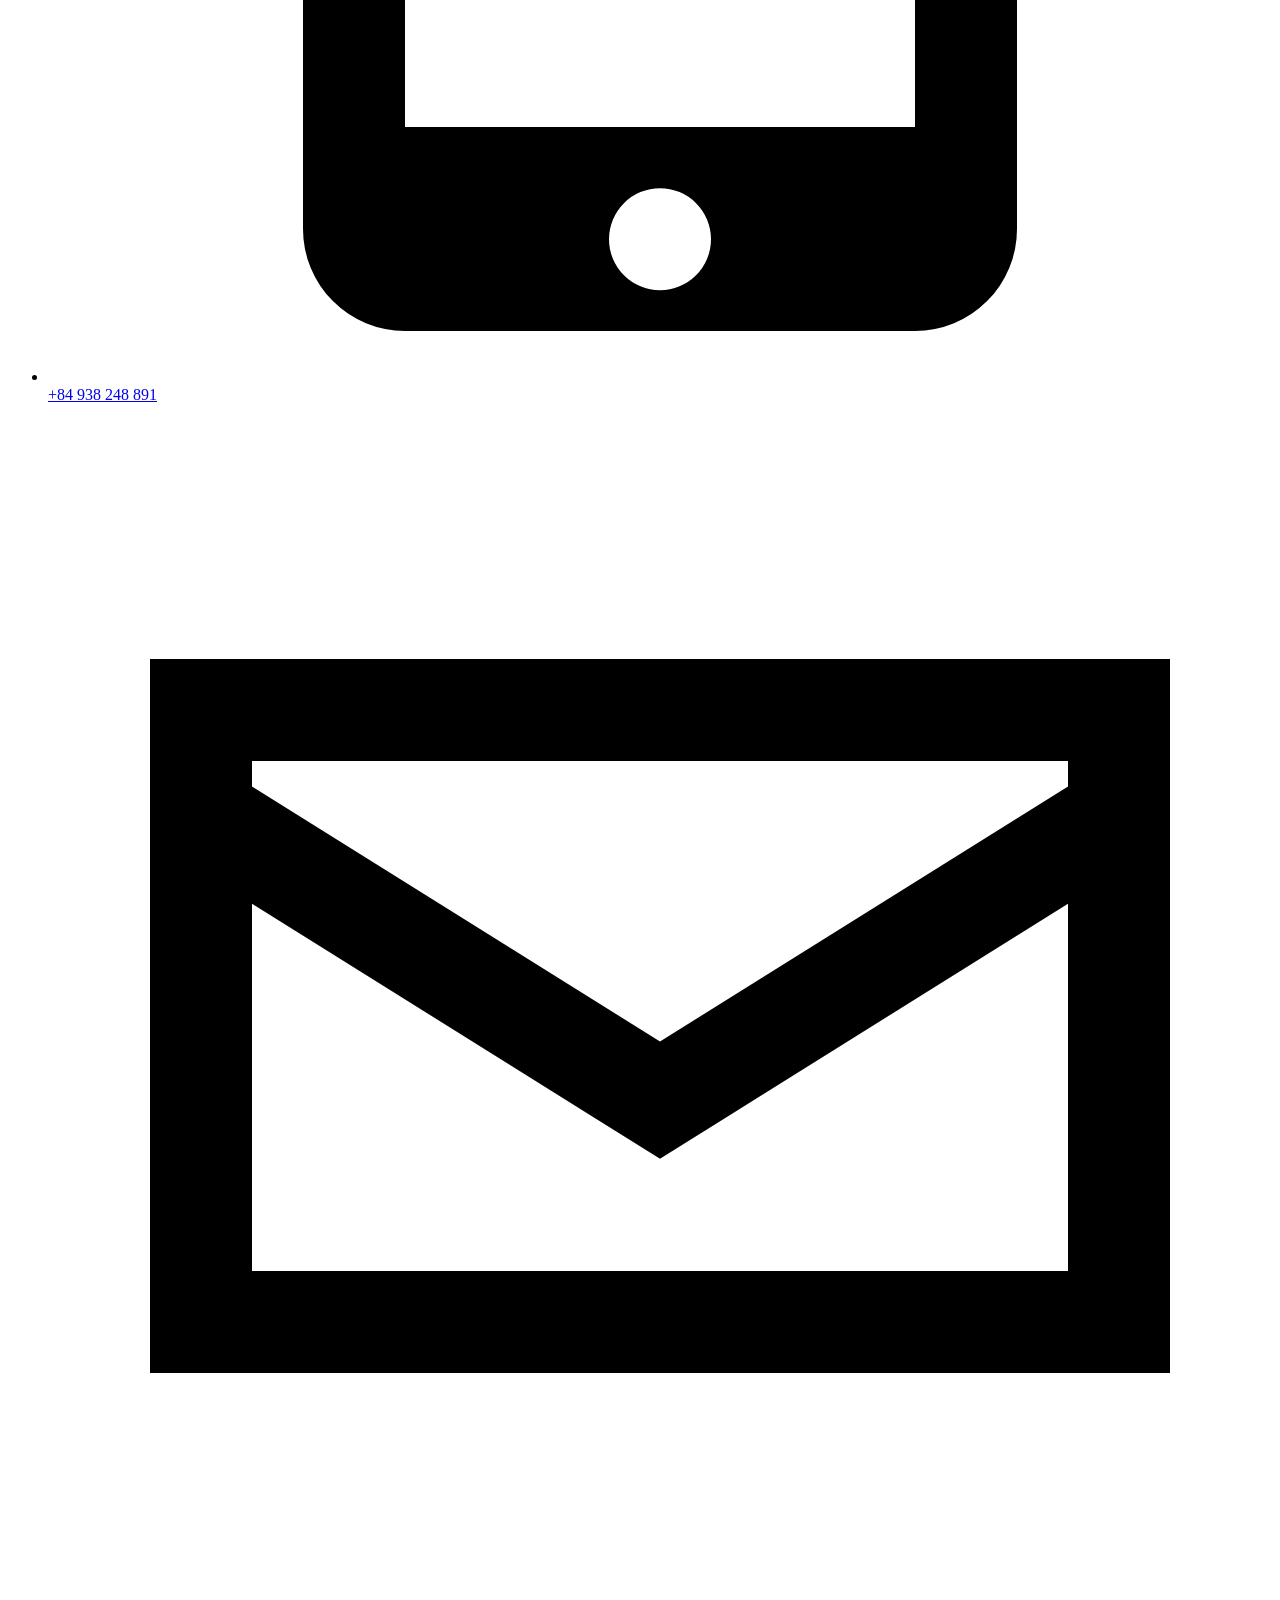
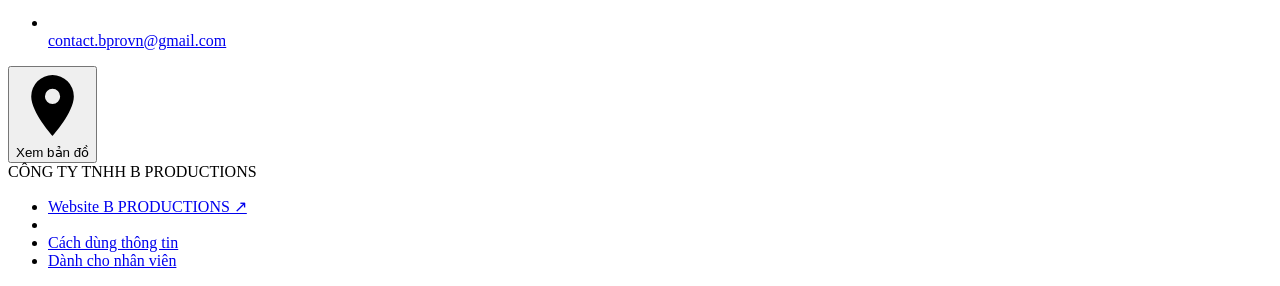
==== commit 363e4aa7: "Trang nhân viên: ảnh trong Excel, chọn tất cả, xác nhận và lịch sử liên hệ, thùng rác; khung lọc gọn" ====
--- a/web/chinh-sach.html
+++ b/web/chinh-sach.html
@@ -5,14 +5,11 @@
 <meta name="viewport" content="width=device-width, initial-scale=1">
 <title>Cách chúng tôi dùng thông tin | B PRODUCTIONS</title>
 <link rel="icon" href="/bieu-tuong.png" type="image/png">
-<link rel="stylesheet" href="/style.css">
-<link rel="stylesheet" href="/brand.css">
-<link rel="stylesheet" href="/desktop.css">
-<link rel="stylesheet" href="/can-doi.css">
+<link rel="stylesheet" href="/goi.css">
 </head>
 <body class="parent-brand">
 <header class="dau-trang">
-  <a class="ten-studio" href="/" aria-label="B PRODUCTIONS — trang chủ"><img class="logo-anh logo-dau" src="/logo-chu-den.webp" width="480" height="324" alt="B PRODUCTIONS"></a>
+  <a class="ten-studio" href="/" aria-label="B PRODUCTIONS — trang chủ"><img class="logo-anh logo-dau" src="/logo-chu-den-nho.webp" width="240" height="162" alt="B PRODUCTIONS"></a>
   <nav class="cs-dieu-huong"><div class="doi-nn" role="group" aria-label="Ngôn ngữ"><button type="button" data-doi-nn="vi" lang="vi" data-khong-dich aria-label="Tiếng Việt" title="Tiếng Việt"><svg class="co" viewBox="0 0 30 20" aria-hidden="true"><rect width="30" height="20" fill="#DA251D"/><polygon fill="#FFFF00" points="15,4 16.76,9.43 22.47,9.43 17.85,12.78 19.62,18.21 15,14.86 10.38,18.21 12.15,12.78 7.53,9.43 13.24,9.43"/></svg><span class="doi-nn-ma">VI</span></button><button type="button" data-doi-nn="ja" lang="ja" data-khong-dich aria-label="日本語" title="日本語"><svg class="co" viewBox="0 0 30 20" aria-hidden="true"><rect width="30" height="20" fill="#fff"/><circle cx="15" cy="10" r="6" fill="#BC002D"/></svg><span class="doi-nn-ma">JA</span></button><button type="button" data-doi-nn="en" lang="en" data-khong-dich aria-label="English" title="English"><svg class="co" viewBox="0 0 60 40" aria-hidden="true"><clipPath id="co-gb-1"><path d="M30,20 h30 v20 z v20 h-30 z h-30 v-20 z v-20 h30 z"/></clipPath><rect width="60" height="40" fill="#012169"/><path d="M0,0 L60,40 M60,0 L0,40" stroke="#fff" stroke-width="8"/><path d="M0,0 L60,40 M60,0 L0,40" clip-path="url(#co-gb-1)" stroke="#C8102E" stroke-width="5"/><path d="M30,0 v40 M0,20 h60" stroke="#fff" stroke-width="12"/><path d="M30,0 v40 M0,20 h60" stroke="#C8102E" stroke-width="7"/></svg><span class="doi-nn-ma">EN</span></button></div><a href="/">Về trang đầu</a></nav>
 </header>
 <main class="chinh-sach">
@@ -38,21 +35,22 @@
 
   <h2 id="quyen">Quyền của Quý khách hàng</h2>
   <p>Quý khách hàng có thể yêu cầu xem, sửa hoặc xóa thông tin đã gửi bất cứ lúc nào bằng cách liên hệ với chúng tôi.</p>
+  <p>Phiếu bị xóa được giữ trong thùng rác của hệ thống tối đa 30 ngày để tránh xóa nhầm, sau đó tự xóa hẳn cùng ảnh đính kèm.</p>
 
   <h2 id="lien-he">Liên hệ</h2>
   <p>B PRODUCTIONS. Thông tin liên hệ: <strong>__LIEN_HE_STUDIO__</strong></p>
   </article>
 </main>
 <footer class="chan-trang">
-  <div class="chan-thuong-hieu"><img class="logo-anh logo-chan" src="/logo-chu-trang.webp" width="480" height="324" alt="B PRODUCTIONS" loading="lazy"><p class="chan-khau-hieu">Video AI cho câu chuyện của Quý khách hàng.</p><p class="chan-nam">Thành lập năm <strong>2017</strong></p></div>
+  <div class="chan-thuong-hieu"><img class="logo-anh logo-chan" src="/logo-chu-trang-nho.webp" width="300" height="202" alt="B PRODUCTIONS" loading="lazy"><p class="chan-khau-hieu">Video AI cho câu chuyện của Quý khách hàng.</p><p class="chan-nam">Thành lập năm <strong>2017</strong></p></div>
   <div class="chan-cot"><p class="chan-tieu-de">Liên hệ</p>
     <ul class="chan-lien-he">
-      <li><svg class="chan-icon" viewBox="0 0 24 24" aria-hidden="true"><path d="M12 2a7 7 0 0 0-7 7c0 5.2 7 13 7 13s7-7.8 7-13a7 7 0 0 0-7-7Zm0 9.5A2.5 2.5 0 1 1 12 6.5a2.5 2.5 0 0 1 0 5Z"/></svg><a href="https://www.google.com/maps/search/?api=1&amp;query=134%2030%20Th%C3%A1ng%204%2C%20H%C3%B2a%20C%C6%B0%E1%BB%9Dng%20B%E1%BA%AFc%2C%20H%E1%BA%A3i%20Ch%C3%A2u%2C%20%C4%90%C3%A0%20N%E1%BA%B5ng" target="_blank" rel="noopener noreferrer">134 đường 30/4, Hòa Cường, Đà Nẵng</a></li>
+      <li><svg class="chan-icon" viewBox="0 0 24 24" aria-hidden="true"><path d="M12 2a7 7 0 0 0-7 7c0 5.2 7 13 7 13s7-7.8 7-13a7 7 0 0 0-7-7Zm0 9.5A2.5 2.5 0 1 1 12 6.5a2.5 2.5 0 0 1 0 5Z"/></svg><a href="https://maps.app.goo.gl/Ly6yPcVNhFNn95Zf6" target="_blank" rel="noopener noreferrer">134 đường 30/4, Hòa Cường, Đà Nẵng</a></li>
       <li><svg class="chan-icon" viewBox="0 0 24 24" aria-hidden="true"><path d="M7 1h10a2 2 0 0 1 2 2v18a2 2 0 0 1-2 2H7a2 2 0 0 1-2-2V3a2 2 0 0 1 2-2Zm0 4v14h10V5H7Zm5 15.2a1 1 0 1 0 0 2 1 1 0 0 0 0-2Z"/></svg><a href="tel:+84938248891">+84 938 248 891</a></li>
       <li><svg class="chan-icon" viewBox="0 0 24 24" aria-hidden="true"><path d="M2 5h20v14H2V5Zm2 2v.5l8 5 8-5V7H4Zm16 2.8-8 5-8-5V17h16V9.8Z"/></svg><a href="mailto:contact.bprovn@gmail.com">contact.bprovn@gmail.com</a></li>
     </ul>
   </div>
-  <div class="ban-do" data-ban-do="134 30 Tháng 4, Hòa Cường Bắc, Hải Châu, Đà Nẵng">
+  <div class="ban-do" data-ban-do="134 30 Tháng 4, Hòa Cường Bắc, Hải Châu, Đà Nẵng" data-ban-do-cid="13427176927752822463">
     <button type="button" class="ban-do-nut"><svg class="ban-do-ghim" viewBox="0 0 24 24" aria-hidden="true"><path d="M12 2a7 7 0 0 0-7 7c0 5.2 7 13 7 13s7-7.8 7-13a7 7 0 0 0-7-7Zm0 9.5A2.5 2.5 0 1 1 12 6.5a2.5 2.5 0 0 1 0 5Z"/></svg><span>Xem bản đồ</span></button>
   </div>
   <div class="chan-day">
